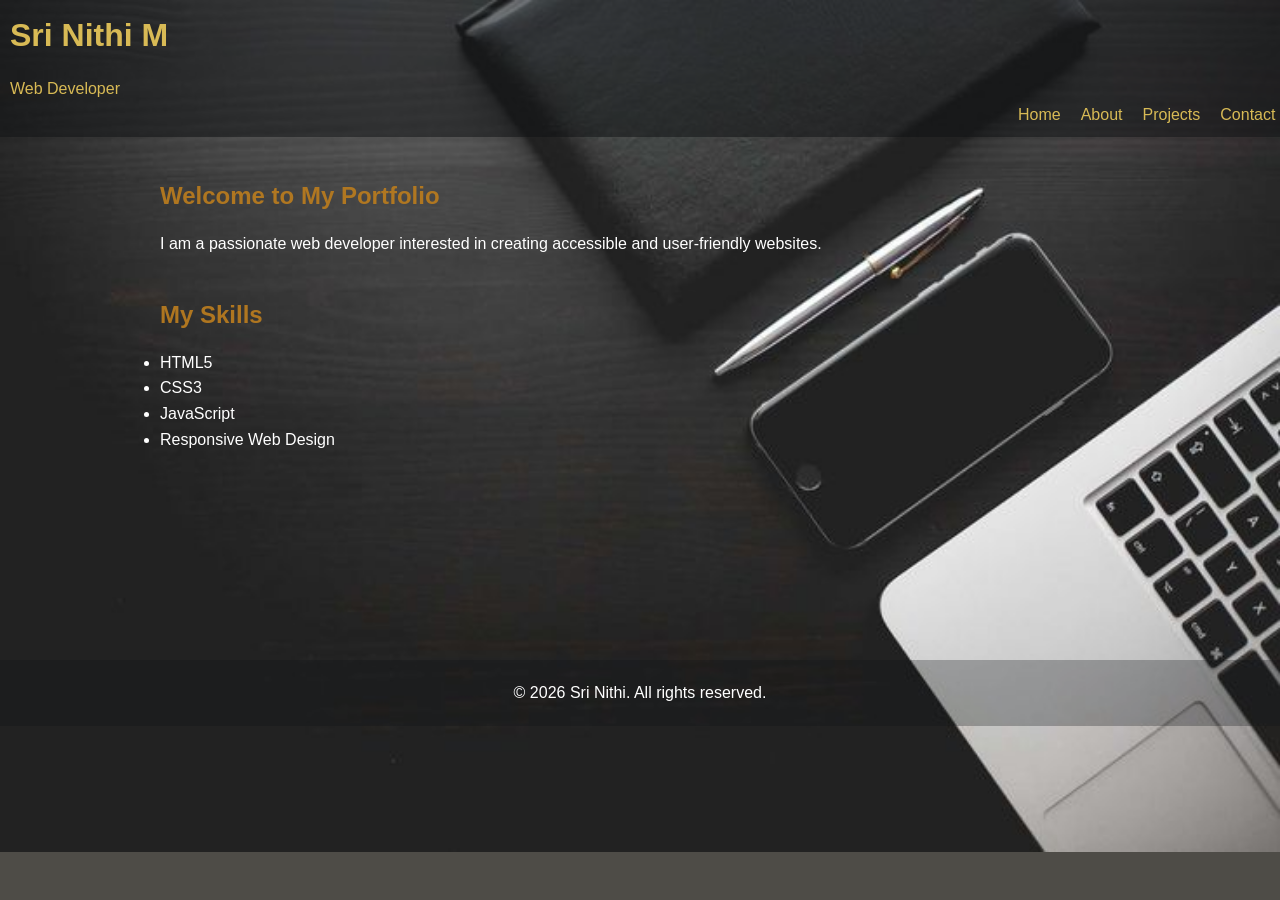
==== index.html @ 4b630fc2 "Merge branch 'main' of https://github.com/SRINITHI07-web/Personal-Portfolio" ====
<!DOCTYPE html>
<html lang="en">
<head>
    <meta charset="UTF-8">
    <meta name="viewport" content="width=device-width, initial-scale=1.0">
    <meta name="description" content="Personal portfolio website showcasing my skills, projects and experience.">
    <meta name="author" content="Sri Nithi">
    <meta name="keywords" content="web developer, portfolio, HTML, CSS, JavaScript">
    <link rel="stylesheet" href="style.css">
    <title>Sri Nithi | Web Developer Portfolio</title>
</head>

<body>

    <header>

        <h1>Sri Nithi M</h1>

        <span>Web Developer</span>

        <nav aria-label="Main navigation">
            <ul>
                <li><a href="index.html">Home</a></li>
                <li><a href="about.html">About</a></li>
                <li><a href="project.html">Projects</a></li>
                <li><a href="contact.html">Contact</a></li>
            </ul>
        </nav>
    </header>

    <main>

        <section aria-labelledby="welcome-heading">
            <h2 id="welcome-heading">Welcome to My Portfolio</h2>

            <p>
                I am a passionate web developer interested in
                creating accessible and user-friendly websites.
            </p>


        </section>

        <section aria-labelledby="skills-heading">
            <h2 id="skills-heading">My Skills</h2>

            <ul>
                <li>HTML5</li>
                <li>CSS3</li>
                <li>JavaScript</li>
                <li>Responsive Web Design</li>
            </ul>
        </section>

    </main>

    <footer>
        <p>&copy; 2026 Sri Nithi. All rights reserved.</p>
    </footer>

</body>
</html>
---- style.css ----
/* Reset */
* {
    margin: 0;
    padding: 0;
    box-sizing: border-box;
}

/* Base styles */
body {
    line-height: 1.6;
    color: #222;
    background-color: hsla(40, 12%, 15%, 0.832);
    font-family: Arial, sans-serif;
    background-image: url(portfolio.jpg);
    background-repeat: no-repeat;
    background-size: cover;
    height: 100%;
    width: 100%;
}


/* Header */
header {
    background-color: #0f101281;
    color: #d8ba55;
    padding: 10px;
}

/* Navigation */

nav ul {
    list-style: none;
    display: flex;
    gap: 20px;
    margin: bottom 20px;;
    margin-left: 80%;
}

nav a {
    color: #d8ba55;
    text-decoration: none;
}

nav a:hover,
nav a:focus {
    text-decoration: underline;
}

/* Main content */
main {
    max-width: 1000px;
    margin: auto;
    padding: 40px 20px;
}

section {
    margin-bottom: 40px;
    color: white;
}

/* Headings */
h1{
    margin-bottom: 15px;
}
h2,
h3 {
    margin-bottom: 15px;
    color: #b5791ff4;
}
p{
    color: white;
}

span{
    text-align: center;
    color: #d8ba55;
}

/* Links */
a {
    color: #0e0f0f;
}

a:focus {
    outline: 3px solid #ffcc65;
    outline-offset: 3px;
    cursor: pointer;
}

/* Form */
form {
    max-width: 600px;
    margin-left: 30%;
    
}

form div {
    margin-bottom: 20px;
    color: white;
}

label {
    display: block;
    font-weight: bold;
    margin-bottom: 5px;
}

input,
textarea {
    width: 100%;
    padding: 10px;
    border: 2px solid #9c8568;
    border-radius: 10px;
    font: inherit;
    background-color: #221d1a;
    color: #f7a854;
    
}

input:focus,
textarea:focus {
    outline: 3px solid #ffbf47;
    outline-offset: 2px;
}

button {
    padding: 12px 20px;
    background-color: #221d1a;
    color: #bc7614;
    border: none;
    border-radius: 10px;
    cursor: pointer;
}

button:hover {
    background-color: #d8ae59;
    color: #221d1a;
}

button:focus {
    outline: 3px solid #ffbf47;
    outline-offset: 3px;
}

/* Footer */
footer {
    background-color: #11131649;
    color: #f7a854;
    text-align: center;
    padding: 20px;
    margin-top: 10%;
}

/* Responsive design */
@media (max-width: 600px) {
    nav ul {
        flex-direction: column;
        gap: 10px;
    }
}

 /* Mobile */
@media (max-width: 767px) {
  body {
    grid-template-columns: 1fr;
    grid-template-areas:
      "header"
      "main"
      "footer";
  }
  aside { display: none; }
}

/* Mobile background */
@media (max-width: 767px) {
  body {
    background-image: url("portfolio\ img.jpg");
    background-size: cover;
    background-position: center;
  }
}

/* Tablet background */
@media (min-width: 768px) and (max-width: 1199px) {
  body {
    background-image: url("portfolio\ img.jpg");
  }
}
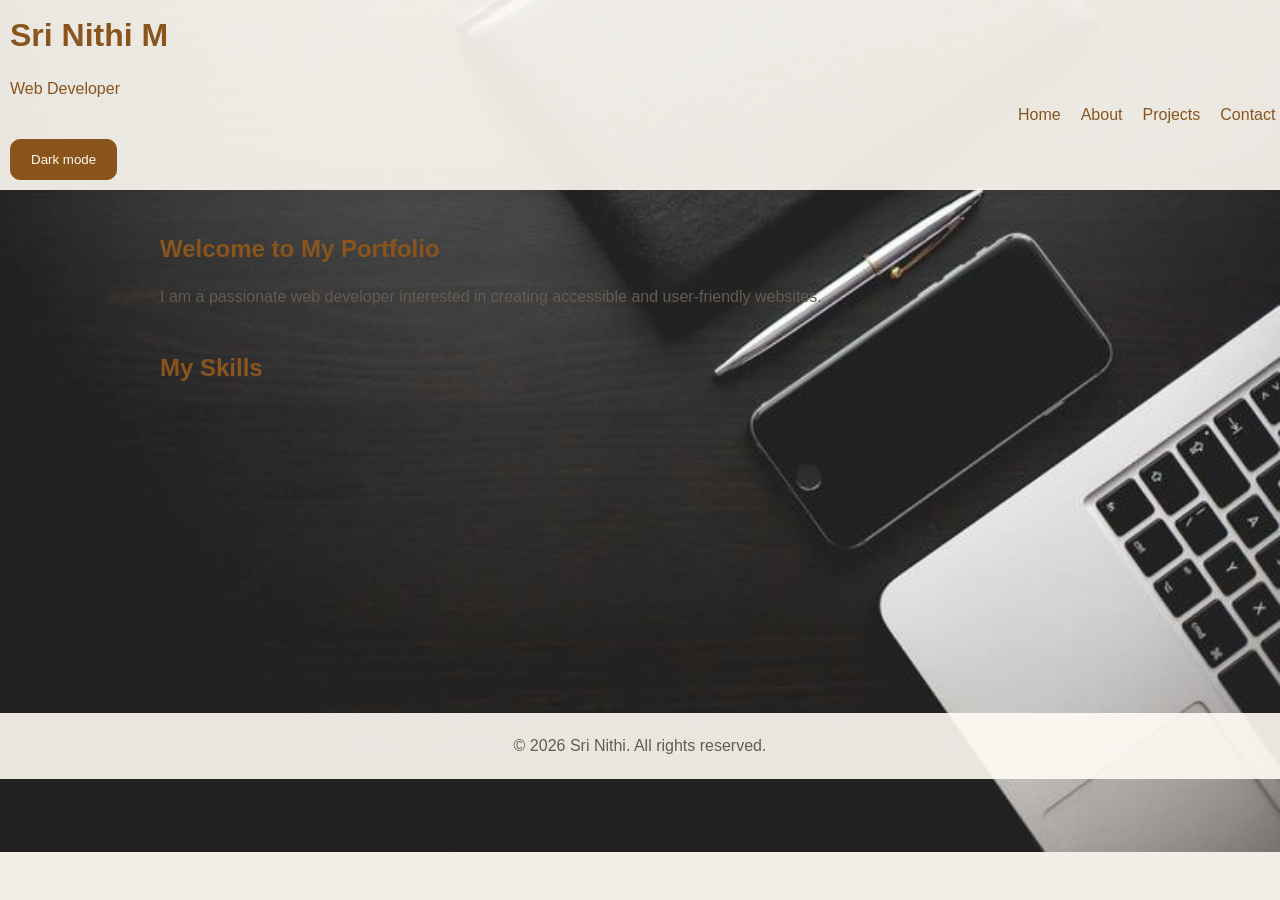
==== commit 6b0bb38f: "update files" ====
--- a/index.html
+++ b/index.html
@@ -7,6 +7,7 @@
     <meta name="author" content="Sri Nithi">
     <meta name="keywords" content="web developer, portfolio, HTML, CSS, JavaScript">
     <link rel="stylesheet" href="style.css">
+    <script src="script.js" defer></script>
     <title>Sri Nithi | Web Developer Portfolio</title>
 </head>
 
@@ -26,6 +27,10 @@
                 <li><a href="contact.html">Contact</a></li>
             </ul>
         </nav>
+
+        <button class="theme-toggle" type="button" aria-label="Switch to dark mode" aria-pressed="false">
+            Dark mode
+        </button>
     </header>
 
     <main>
--- a/style.css
+++ b/style.css
@@ -1,3 +1,33 @@
+:root {
+    color-scheme: light;
+    --page-background: #f4efe6;
+    --surface: rgba(255, 252, 246, 0.9);
+    --surface-strong: #fffaf0;
+    --text: #27231f;
+    --muted-text: #655b51;
+    --accent: #8a541d;
+    --accent-contrast: #fffaf0;
+    --border: #c9bba8;
+    --focus: #b97718;
+    --input-background: #fffaf0;
+    --shadow: rgba(60, 42, 25, 0.16);
+}
+
+[data-theme="dark"] {
+    color-scheme: dark;
+    --page-background: #17191d;
+    --surface: rgba(20, 22, 27, 0.9);
+    --surface-strong: #22252b;
+    --text: #f5eee2;
+    --muted-text: #d5c8b7;
+    --accent: #e0bb69;
+    --accent-contrast: #1c1b1a;
+    --border: #776b5d;
+    --focus: #ffca62;
+    --input-background: #22252b;
+    --shadow: rgba(0, 0, 0, 0.28);
+}
+
 /* Reset */
 * {
     margin: 0;
@@ -8,22 +38,24 @@
 /* Base styles */
 body {
     line-height: 1.6;
-    color: #222;
-    background-color: hsla(40, 12%, 15%, 0.832);
+    color: var(--text);
+    background-color: var(--page-background);
     font-family: Arial, sans-serif;
     background-image: url(portfolio.jpg);
     background-repeat: no-repeat;
     background-size: cover;
     height: 100%;
     width: 100%;
+    transition: background-color 180ms ease, color 180ms ease;
 }
 
 
 /* Header */
 header {
-    background-color: #0f101281;
-    color: #d8ba55;
+    background-color: var(--surface);
+    color: var(--accent);
     padding: 10px;
+    box-shadow: 0 2px 12px var(--shadow);
 }
 
 /* Navigation */
@@ -37,7 +69,7 @@
 }
 
 nav a {
-    color: #d8ba55;
+    color: var(--accent);
     text-decoration: none;
 }
 
@@ -55,7 +87,7 @@
 
 section {
     margin-bottom: 40px;
-    color: white;
+    color: var(--text);
 }
 
 /* Headings */
@@ -65,24 +97,24 @@
 h2,
 h3 {
     margin-bottom: 15px;
-    color: #b5791ff4;
+    color: var(--accent);
 }
 p{
-    color: white;
+    color: var(--muted-text);
 }
 
 span{
     text-align: center;
-    color: #d8ba55;
+    color: var(--accent);
 }
 
 /* Links */
 a {
-    color: #0e0f0f;
+    color: var(--accent);
 }
 
 a:focus {
-    outline: 3px solid #ffcc65;
+    outline: 3px solid var(--focus);
     outline-offset: 3px;
     cursor: pointer;
 }
@@ -96,7 +128,7 @@
 
 form div {
     margin-bottom: 20px;
-    color: white;
+    color: var(--text);
 }
 
 label {
@@ -109,43 +141,42 @@
 textarea {
     width: 100%;
     padding: 10px;
-    border: 2px solid #9c8568;
+    border: 2px solid var(--border);
     border-radius: 10px;
     font: inherit;
-    background-color: #221d1a;
-    color: #f7a854;
+    background-color: var(--input-background);
+    color: var(--text);
     
 }
 
 input:focus,
 textarea:focus {
-    outline: 3px solid #ffbf47;
+    outline: 3px solid var(--focus);
     outline-offset: 2px;
 }
 
 button {
     padding: 12px 20px;
-    background-color: #221d1a;
-    color: #bc7614;
-    border: none;
+    background-color: var(--accent);
+    color: var(--accent-contrast);
+    border: 1px solid var(--accent);
     border-radius: 10px;
     cursor: pointer;
 }
 
 button:hover {
-    background-color: #d8ae59;
-    color: #221d1a;
+    filter: brightness(1.08);
 }
 
 button:focus {
-    outline: 3px solid #ffbf47;
+    outline: 3px solid var(--focus);
     outline-offset: 3px;
 }
 
 /* Footer */
 footer {
-    background-color: #11131649;
-    color: #f7a854;
+    background-color: var(--surface);
+    color: var(--muted-text);
     text-align: center;
     padding: 20px;
     margin-top: 10%;
@@ -185,4 +216,25 @@
   body {
     background-image: url("portfolio\ img.jpg");
   }
+}
+
+.theme-toggle {
+    margin-top: 12px;
+}
+
+@media (prefers-color-scheme: dark) {
+    :root:not([data-theme="light"]) {
+        color-scheme: dark;
+        --page-background: #17191d;
+        --surface: rgba(20, 22, 27, 0.9);
+        --surface-strong: #22252b;
+        --text: #f5eee2;
+        --muted-text: #d5c8b7;
+        --accent: #e0bb69;
+        --accent-contrast: #1c1b1a;
+        --border: #776b5d;
+        --focus: #ffca62;
+        --input-background: #22252b;
+        --shadow: rgba(0, 0, 0, 0.28);
+    }
 }
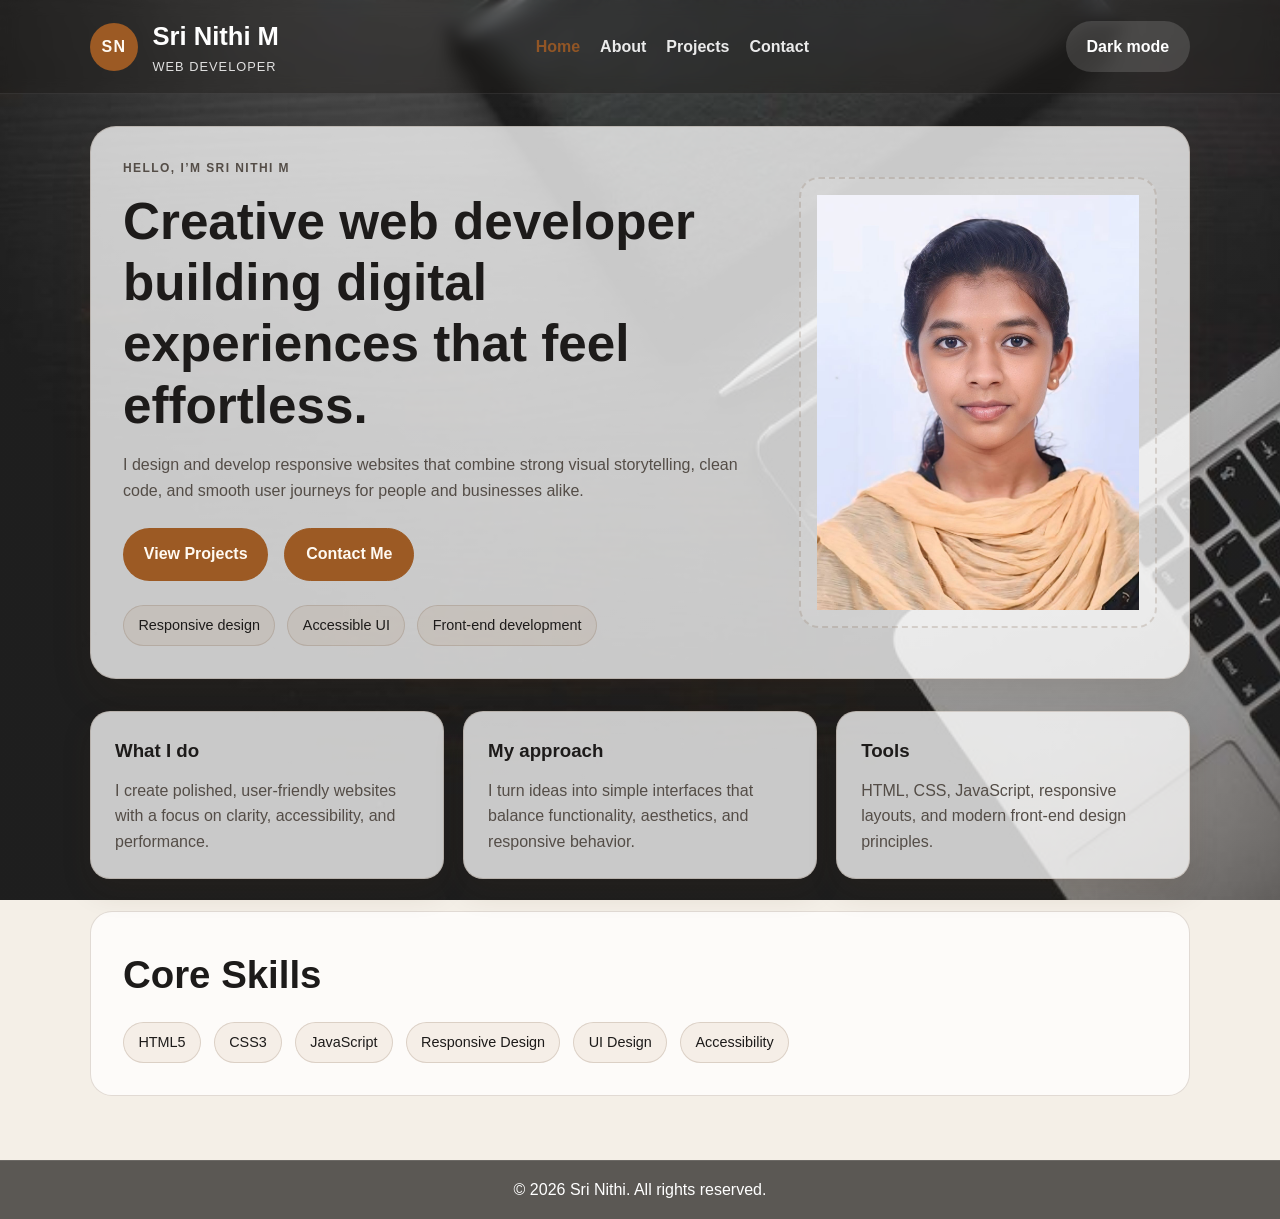
==== commit 17031b81: "update all files" ====
--- a/index.html
+++ b/index.html
@@ -12,56 +12,90 @@
 </head>
 
 <body>
+    <header class="site-header">
+        <div class="container header-inner">
+            <div class="brand" aria-label="Sri Nithi home">
+                <span class="brand-mark">SN</span>
+                <div>
+                    <h1>Sri Nithi M</h1>
+                    <p>Web Developer</p>
+                </div>
+            </div>
 
-    <header>
+            <nav class="main-nav" aria-label="Main navigation">
+                <ul>
+                    <li><a href="index.html" class="active">Home</a></li>
+                    <li><a href="about.html">About</a></li>
+                    <li><a href="project.html">Projects</a></li>
+                    <li><a href="contact.html">Contact</a></li>
+                </ul>
+            </nav>
 
-        <h1>Sri Nithi M</h1>
-
-        <span>Web Developer</span>
-
-        <nav aria-label="Main navigation">
-            <ul>
-                <li><a href="index.html">Home</a></li>
-                <li><a href="about.html">About</a></li>
-                <li><a href="project.html">Projects</a></li>
-                <li><a href="contact.html">Contact</a></li>
-            </ul>
-        </nav>
-
-        <button class="theme-toggle" type="button" aria-label="Switch to dark mode" aria-pressed="false">
-            Dark mode
-        </button>
+            <button class="theme-toggle" type="button" aria-label="Switch to dark mode" aria-pressed="false">
+                Dark mode
+            </button>
+        </div>
     </header>
 
-    <main>
+    <main class="container">
+        <section class="hero" aria-labelledby="welcome-heading">
+            <div class="hero-copy">
+                <p class="eyebrow">Hello, I’m Sri Nithi M</p>
+                <h2 id="welcome-heading">Creative web developer building digital experiences that feel effortless.</h2>
+                <p>
+                    I design and develop responsive websites that combine strong visual storytelling,
+                    clean code, and smooth user journeys for people and businesses alike.
+                </p>
 
-        <section aria-labelledby="welcome-heading">
-            <h2 id="welcome-heading">Welcome to My Portfolio</h2>
+                <div class="hero-actions">
+                    <a class="button primary" href="project.html">View Projects</a>
+                    <a class="button secondary" href="contact.html">Contact Me</a>
+                </div>
 
-            <p>
-                I am a passionate web developer interested in
-                creating accessible and user-friendly websites.
-            </p>
+                <ul class="highlights" aria-label="Key strengths">
+                    <li>Responsive design</li>
+                    <li>Accessible UI</li>
+                    <li>Front-end development</li>
+                </ul>
+            </div>
 
-
+            <div class="image-placeholder" aria-label="Profile image placeholder">
+                <span><img src="image/Photo Sri.jpeg" alt="Portrait of Sri Nithi"></span>
+            </div>
         </section>
 
-        <section aria-labelledby="skills-heading">
-            <h2 id="skills-heading">My Skills</h2>
-
-            <ul>
-                <li>HTML5</li>
-                <li>CSS3</li>
-                <li>JavaScript</li>
-                <li>Responsive Web Design</li>
-            </ul>
+        <section class="info-grid" aria-label="Professional overview">
+            <article class="info-card">
+                <h3>What I do</h3>
+                <p>I create polished, user-friendly websites with a focus on clarity, accessibility, and performance.</p>
+            </article>
+            <article class="info-card">
+                <h3>My approach</h3>
+                <p>I turn ideas into simple interfaces that balance functionality, aesthetics, and responsive behavior.</p>
+            </article>
+            <article class="info-card">
+                <h3>Tools</h3>
+                <p>HTML, CSS, JavaScript, responsive layouts, and modern front-end design principles.</p>
+            </article>
         </section>
 
+        <section class="skills-section" aria-labelledby="skills-heading">
+            <h2 id="skills-heading">Core Skills</h2>
+            <div class="skill-grid">
+                <span>HTML5</span>
+                <span>CSS3</span>
+                <span>JavaScript</span>
+                <span>Responsive Design</span>
+                <span>UI Design</span>
+                <span>Accessibility</span>
+            </div>
+        </section>
     </main>
 
     <footer>
-        <p>&copy; 2026 Sri Nithi. All rights reserved.</p>
+        <div class="container footer-inner">
+            <p>&copy; 2026 Sri Nithi. All rights reserved.</p>
+        </div>
     </footer>
-
 </body>
 </html>
--- a/style.css
+++ b/style.css
@@ -1,240 +1,510 @@
 :root {
     color-scheme: light;
-    --page-background: #f4efe6;
-    --surface: rgba(255, 252, 246, 0.9);
-    --surface-strong: #fffaf0;
-    --text: #27231f;
-    --muted-text: #655b51;
-    --accent: #8a541d;
-    --accent-contrast: #fffaf0;
-    --border: #c9bba8;
-    --focus: #b97718;
-    --input-background: #fffaf0;
-    --shadow: rgba(60, 42, 25, 0.16);
+    --page-background: #f4efe7;
+    --surface: rgba(255, 255, 255, 0.76);
+    --surface-strong: #fffdf8;
+    --text: #1d1b1a;
+    --muted-text: #544d47;
+    --accent: #9c5a24;
+    --accent-strong: #6e3d17;
+    --accent-contrast: #fffaf2;
+    --border: rgba(116, 87, 61, 0.2);
+    --focus: #d98f3d;
+    --input-background: rgba(255, 255, 255, 0.9);
+    --shadow: rgba(62, 40, 22, 0.14);
+    --card-highlight: rgba(255, 255, 255, 0.7);
 }
 
 [data-theme="dark"] {
     color-scheme: dark;
-    --page-background: #17191d;
-    --surface: rgba(20, 22, 27, 0.9);
-    --surface-strong: #22252b;
-    --text: #f5eee2;
-    --muted-text: #d5c8b7;
-    --accent: #e0bb69;
-    --accent-contrast: #1c1b1a;
-    --border: #776b5d;
-    --focus: #ffca62;
-    --input-background: #22252b;
+    --page-background: #171a1f;
+    --surface: rgba(25, 29, 35, 0.88);
+    --surface-strong: #1f232b;
+    --text: #f3eee7;
+    --muted-text: #d7c9b8;
+    --accent: #f0c77d;
+    --accent-strong: #d8a453;
+    --accent-contrast: #201d1a;
+    --border: rgba(205, 181, 143, 0.2);
+    --focus: #ffd287;
+    --input-background: rgba(28, 31, 37, 0.94);
     --shadow: rgba(0, 0, 0, 0.28);
-}
-
-/* Reset */
+    --card-highlight: rgba(25, 29, 35, 0.72);
+}
+
 * {
+    box-sizing: border-box;
     margin: 0;
     padding: 0;
-    box-sizing: border-box;
-}
-
-/* Base styles */
+}
+
+html {
+    scroll-behavior: smooth;
+}
+
 body {
+    font-family: Arial, Helvetica, sans-serif;
     line-height: 1.6;
     color: var(--text);
     background-color: var(--page-background);
-    font-family: Arial, sans-serif;
-    background-image: url(portfolio.jpg);
+    background-image: linear-gradient(rgba(20, 20, 20, 0.28), rgba(20, 20, 20, 0.28)), url("image/portfolio.jpg");
     background-repeat: no-repeat;
     background-size: cover;
-    height: 100%;
-    width: 100%;
+    background-position: center top;
+    background-attachment: fixed;
     transition: background-color 180ms ease, color 180ms ease;
 }
 
-
-/* Header */
-header {
-    background-color: var(--surface);
-    color: var(--accent);
-    padding: 10px;
-    box-shadow: 0 2px 12px var(--shadow);
-}
-
-/* Navigation */
-
-nav ul {
-    list-style: none;
-    display: flex;
-    gap: 20px;
-    margin: bottom 20px;;
-    margin-left: 80%;
-}
-
-nav a {
+img {
+    max-width: 100%;
+    display: block;
+}
+
+a {
     color: var(--accent);
     text-decoration: none;
 }
 
-nav a:hover,
-nav a:focus {
-    text-decoration: underline;
-}
-
-/* Main content */
-main {
-    max-width: 1000px;
-    margin: auto;
-    padding: 40px 20px;
-}
-
-section {
-    margin-bottom: 40px;
-    color: var(--text);
-}
-
-/* Headings */
-h1{
-    margin-bottom: 15px;
-}
-h2,
-h3 {
-    margin-bottom: 15px;
-    color: var(--accent);
-}
-p{
-    color: var(--muted-text);
-}
-
-span{
-    text-align: center;
-    color: var(--accent);
-}
-
-/* Links */
-a {
-    color: var(--accent);
-}
-
+a:hover,
 a:focus {
-    outline: 3px solid var(--focus);
-    outline-offset: 3px;
-    cursor: pointer;
-}
-
-/* Form */
-form {
-    max-width: 600px;
-    margin-left: 30%;
-    
-}
-
-form div {
-    margin-bottom: 20px;
-    color: var(--text);
-}
-
-label {
-    display: block;
-    font-weight: bold;
-    margin-bottom: 5px;
-}
-
-input,
-textarea {
-    width: 100%;
-    padding: 10px;
-    border: 2px solid var(--border);
-    border-radius: 10px;
-    font: inherit;
-    background-color: var(--input-background);
-    color: var(--text);
-    
-}
-
+    text-decoration: none;
+}
+
+a:focus,
+button:focus,
 input:focus,
 textarea:focus {
     outline: 3px solid var(--focus);
-    outline-offset: 2px;
-}
-
-button {
-    padding: 12px 20px;
-    background-color: var(--accent);
+    outline-offset: 3px;
+}
+
+.container {
+    width: min(1100px, calc(100% - 2rem));
+    margin: 0 auto;
+}
+
+.site-header {
+    position: sticky;
+    top: 0;
+    z-index: 50;
+    background: rgba(24, 21, 18, 0.35);
+    backdrop-filter: blur(8px);
+    border-bottom: 1px solid rgba(255, 255, 255, 0.08);
+}
+
+.header-inner {
+    display: flex;
+    align-items: center;
+    justify-content: space-between;
+    gap: 1rem;
+    padding: 1rem 0;
+}
+
+.brand {
+    display: flex;
+    align-items: center;
+    gap: 0.9rem;
+}
+
+.brand-mark {
+    display: inline-flex;
+    align-items: center;
+    justify-content: center;
+    width: 48px;
+    height: 48px;
+    border-radius: 50%;
+    background: var(--accent);
+    color: var(--accent-contrast);
+    font-weight: 700;
+    letter-spacing: 0.08em;
+}
+
+.brand h1,
+.brand p {
+    color: #fff;
+}
+
+.brand h1 {
+    font-size: clamp(1.3rem, 2vw, 2rem);
+}
+
+.brand p {
+    font-size: 0.8rem;
+    opacity: 0.85;
+    letter-spacing: 0.08em;
+    text-transform: uppercase;
+}
+
+.main-nav ul {
+    display: flex;
+    flex-wrap: wrap;
+    gap: 1.25rem;
+    list-style: none;
+}
+
+.main-nav a {
+    color: #fff;
+    font-weight: 600;
+    opacity: 0.9;
+}
+
+.main-nav a.active,
+.main-nav a:hover,
+.main-nav a:focus {
+    color: var(--accent);
+    text-decoration: none;
+}
+
+.theme-toggle,
+.button {
+    border: none;
+    border-radius: 999px;
+    padding: 0.8rem 1.3rem;
+    font: inherit;
+    font-weight: 700;
+    cursor: pointer;
+    transition: transform 180ms ease, opacity 180ms ease;
+}
+
+.theme-toggle {
+    background: rgba(255, 255, 255, 0.14);
+    color: #fff;
+}
+
+.theme-toggle:hover,
+.button:hover {
+    transform: translateY(-1px);
+}
+
+main {
+    padding: 2rem 0 4rem;
+}
+
+.hero,
+.page-content,
+.contact-layout {
+    background: var(--surface);
+    border: 1px solid var(--border);
+    box-shadow: 0 18px 40px var(--shadow);
+    border-radius: 26px;
+}
+
+.hero {
+    display: grid;
+    grid-template-columns: 1.35fr 0.75fr;
+    gap: 2rem;
+    align-items: center;
+    padding: 2rem;
+}
+
+.image-placeholder {
+    display: flex;
+    align-items: center;
+    justify-content: center;
+    min-height: 220px;
+    border-radius: 20px;
+    border: 2px dashed var(--border);
+    background: rgba(255, 255, 255, 0.14);
+    color: var(--muted-text);
+    font-weight: 700;
+    letter-spacing: 0.04em;
+    text-transform: uppercase;
+    text-align: center;
+    padding: 1rem;
+    font-size: 0.8rem;
+}
+
+.eyebrow {
+    margin-bottom: 0.75rem;
+    color: var(--accent);
+    font-weight: 700;
+    letter-spacing: 0.12em;
+    text-transform: uppercase;
+    font-size: 0.75rem;
+}
+
+.hero-copy h2,
+.page-content h2,
+.contact-copy h2 {
+    color: var(--text);
+    line-height: 1.2;
+    margin-bottom: 1rem;
+    font-size: clamp(2rem, 4vw, 3.25rem);
+}
+
+.hero-copy p,
+.page-intro p,
+.contact-copy p,
+.project-card p,
+.timeline-item p,
+.info-card p {
+    color: var(--muted-text);
+}
+
+.hero-actions {
+    display: flex;
+    flex-wrap: wrap;
+    gap: 1rem;
+    margin: 1.5rem 0;
+}
+
+.button {
+    display: inline-flex;
+    align-items: center;
+    justify-content: center;
+    white-space: nowrap;
+    text-decoration: none;
+}
+
+.button.primary {
+    background: var(--accent);
+    color: var(--accent-contrast);
+}
+
+.button.secondary {
+    background: var(--accent);
     color: var(--accent-contrast);
     border: 1px solid var(--accent);
-    border-radius: 10px;
-    cursor: pointer;
-}
-
-button:hover {
-    filter: brightness(1.08);
-}
-
-button:focus {
-    outline: 3px solid var(--focus);
-    outline-offset: 3px;
-}
-
-/* Footer */
+}
+
+.highlights {
+    list-style: none;
+    display: flex;
+    flex-wrap: wrap;
+    gap: 0.75rem;
+    margin-top: 1rem;
+}
+
+.highlights li,
+.skill-grid span,
+.project-tag {
+    display: inline-flex;
+    align-items: center;
+    padding: 0.5rem 0.9rem;
+    border-radius: 999px;
+    background: rgba(156, 90, 36, 0.08);
+    border: 1px solid var(--border);
+    color: var(--text);
+    font-size: 0.9rem;
+}
+
+.info-grid {
+    display: grid;
+    grid-template-columns: repeat(3, minmax(0, 1fr));
+    gap: 1.2rem;
+    margin-top: 2rem;
+}
+
+.info-card {
+    background: var(--surface);
+    border: 1px solid var(--border);
+    border-radius: 20px;
+    padding: 1.5rem;
+    box-shadow: 0 12px 30px var(--shadow);
+}
+
+.info-card h3,
+.timeline-item h3,
+.project-card h3 {
+    color: var(--text);
+    margin-bottom: 0.75rem;
+}
+
+.skills-section {
+    margin-top: 2rem;
+    background: var(--surface);
+    border: 1px solid var(--border);
+    border-radius: 22px;
+    padding: 2rem;
+}
+
+.skill-grid {
+    display: flex;
+    flex-wrap: wrap;
+    gap: 0.8rem;
+    margin-top: 1rem;
+}
+
+.page-content {
+    padding: 2rem;
+}
+
+.page-intro,
+.experience {
+    margin-bottom: 2rem;
+}
+
+.page-intro h2,
+.experience h2,
+.skills-section h2 {
+    margin-bottom: 1rem;
+    color: var(--text);
+    font-size: clamp(1.8rem, 3vw, 2.5rem);
+}
+
+.timeline-item {
+    background: var(--card-highlight);
+    border: 1px solid var(--border);
+    border-radius: 18px;
+    padding: 1.4rem;
+}
+
+.timeline-header {
+    display: flex;
+    align-items: baseline;
+    justify-content: space-between;
+    gap: 1rem;
+    margin-bottom: 0.5rem;
+}
+
+.timeline-header span,
+.timeline-date {
+    color: var(--accent);
+    font-weight: 700;
+}
+
+.timeline-item ul,
+.project-card ul,
+.contact-list {
+    margin-top: 1rem;
+    padding-left: 1.2rem;
+    color: var(--muted-text);
+}
+
+.project-grid {
+    display: grid;
+    grid-template-columns: repeat(3, minmax(0, 1fr));
+    gap: 1.2rem;
+    margin-top: 1.5rem;
+}
+
+.project-card {
+    background: var(--card-highlight);
+    border: 1px solid var(--border);
+    border-radius: 20px;
+    padding: 1.5rem;
+    display: flex;
+    flex-direction: column;
+    gap: 1rem;
+}
+
+.contact-page {
+    padding: 2rem;
+}
+
+.contact-layout {
+    display: grid;
+    grid-template-columns: 0.9fr 1.1fr;
+    gap: 2rem;
+    padding: 2rem;
+}
+
+.contact-copy {
+    align-self: center;
+}
+
+.contact-form {
+    background: var(--card-highlight);
+    border: 1px solid var(--border);
+    border-radius: 18px;
+    padding: 1.4rem;
+}
+
+.contact-form div {
+    margin-bottom: 1rem;
+}
+
+.contact-form label {
+    display: block;
+    margin-bottom: 0.45rem;
+    color: var(--text);
+    font-weight: 700;
+}
+
+.contact-form input,
+.contact-form textarea {
+    width: 100%;
+    padding: 0.9rem 1rem;
+    border-radius: 12px;
+    border: 1px solid var(--border);
+    background: var(--input-background);
+    color: var(--text);
+    font: inherit;
+}
+
+.contact-form textarea {
+    resize: vertical;
+    min-height: 140px;
+}
+
 footer {
-    background-color: var(--surface);
-    color: var(--muted-text);
+    background: rgba(28, 25, 22, 0.7);
+    border-top: 1px solid rgba(255, 255, 255, 0.1);
+    color: #fff;
+    padding: 1rem 0;
+}
+
+.footer-inner {
     text-align: center;
-    padding: 20px;
-    margin-top: 10%;
-}
-
-/* Responsive design */
-@media (max-width: 600px) {
-    nav ul {
+}
+
+@media (max-width: 820px) {
+    .header-inner,
+    .main-nav ul {
         flex-direction: column;
-        gap: 10px;
-    }
-}
-
- /* Mobile */
-@media (max-width: 767px) {
-  body {
-    grid-template-columns: 1fr;
-    grid-template-areas:
-      "header"
-      "main"
-      "footer";
-  }
-  aside { display: none; }
-}
-
-/* Mobile background */
-@media (max-width: 767px) {
-  body {
-    background-image: url("portfolio\ img.jpg");
-    background-size: cover;
-    background-position: center;
-  }
-}
-
-/* Tablet background */
-@media (min-width: 768px) and (max-width: 1199px) {
-  body {
-    background-image: url("portfolio\ img.jpg");
-  }
-}
-
-.theme-toggle {
-    margin-top: 12px;
+        align-items: flex-start;
+    }
+
+    .hero,
+    .info-grid,
+    .project-grid,
+    .contact-layout {
+        grid-template-columns: 1fr;
+    }
+
+    .brand {
+        width: 100%;
+    }
+
+    .site-header {
+        position: static;
+    }
+}
+
+@media (max-width: 540px) {
+    .hero,
+    .page-content,
+    .contact-page,
+    .skills-section {
+        padding: 1.25rem;
+    }
+
+    .hero-actions {
+        flex-direction: column;
+        align-items: stretch;
+    }
+
+    .button,
+    .theme-toggle {
+        width: 100%;
+    }
 }
 
 @media (prefers-color-scheme: dark) {
     :root:not([data-theme="light"]) {
         color-scheme: dark;
-        --page-background: #17191d;
-        --surface: rgba(20, 22, 27, 0.9);
-        --surface-strong: #22252b;
-        --text: #f5eee2;
-        --muted-text: #d5c8b7;
-        --accent: #e0bb69;
-        --accent-contrast: #1c1b1a;
-        --border: #776b5d;
-        --focus: #ffca62;
-        --input-background: #22252b;
+        --page-background: #171a1f;
+        --surface: rgba(25, 29, 35, 0.88);
+        --surface-strong: #1f232b;
+        --text: #f3eee7;
+        --muted-text: #d7c9b8;
+        --accent: #f0c77d;
+        --accent-strong: #d8a453;
+        --accent-contrast: #201d1a;
+        --border: rgba(205, 181, 143, 0.2);
+        --focus: #ffd287;
+        --input-background: rgba(28, 31, 37, 0.94);
         --shadow: rgba(0, 0, 0, 0.28);
-    }
-}+        --card-highlight: rgba(25, 29, 35, 0.72);
+    }
+}
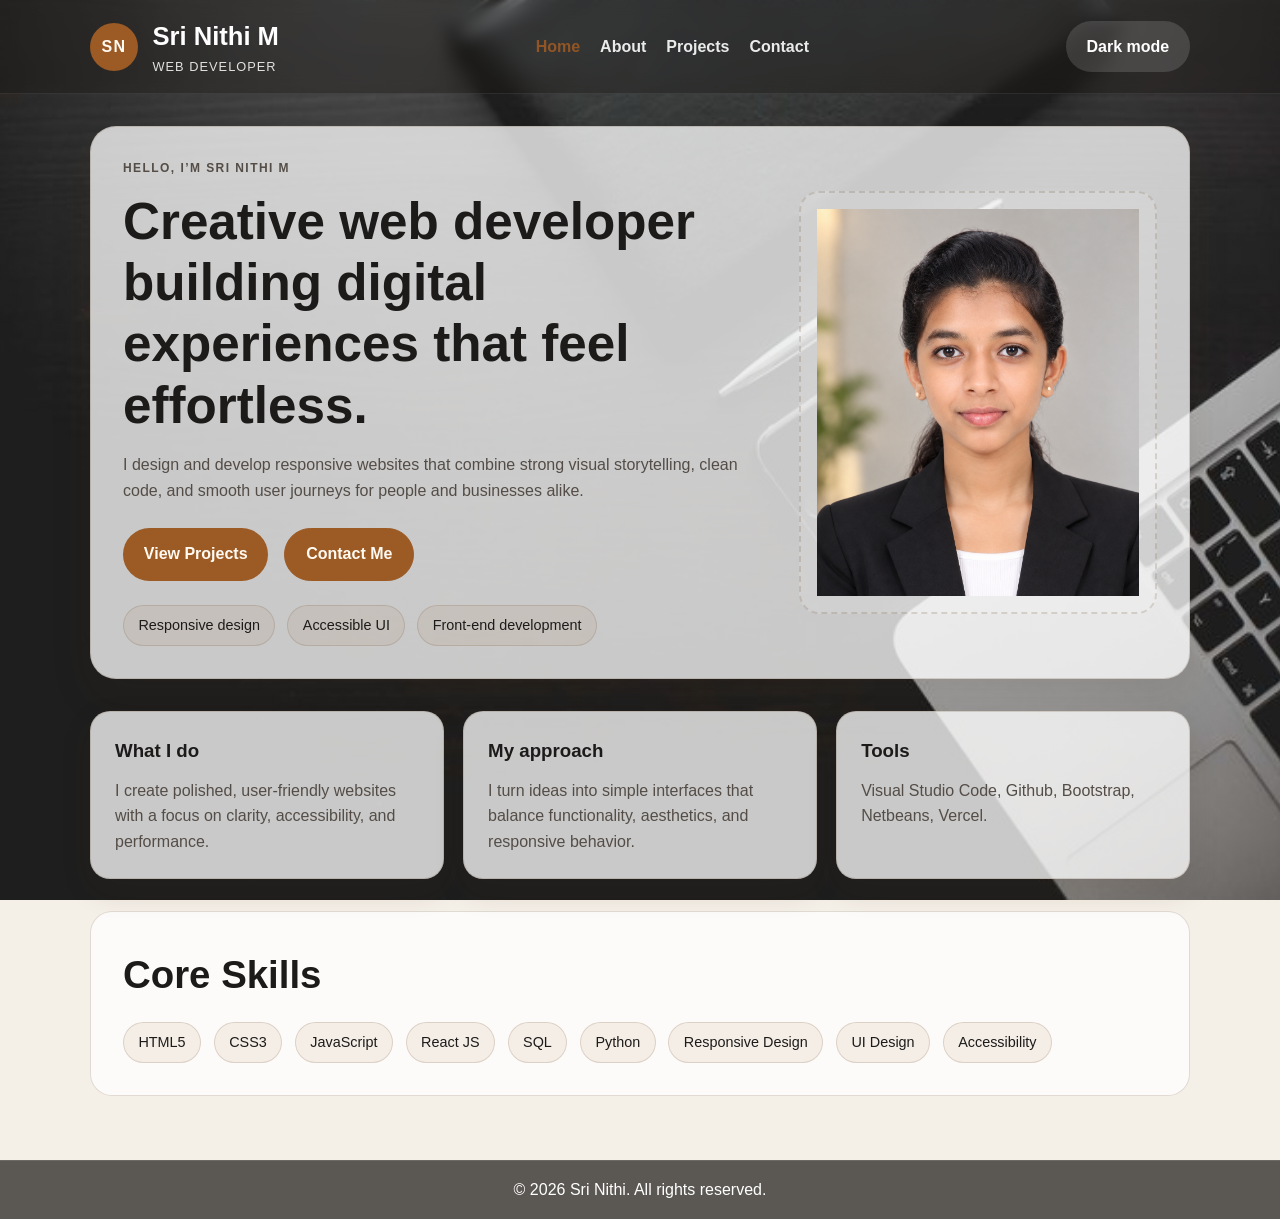
==== commit 07429444: "update" ====
--- a/index.html
+++ b/index.html
@@ -31,9 +31,7 @@
                 </ul>
             </nav>
 
-            <button class="theme-toggle" type="button" aria-label="Switch to dark mode" aria-pressed="false">
-                Dark mode
-            </button>
+            <button class="theme-toggle" type="button" aria-label="Switch to dark mode" aria-pressed="false">Dark mode</button>
         </div>
     </header>
 
@@ -60,7 +58,7 @@
             </div>
 
             <div class="image-placeholder" aria-label="Profile image placeholder">
-                <span><img src="image/Photo Sri.jpeg" alt="Portrait of Sri Nithi"></span>
+                <span><img src="image/Sri Photo.png" alt="Portrait of Sri Nithi"></span>
             </div>
         </section>
 
@@ -75,7 +73,7 @@
             </article>
             <article class="info-card">
                 <h3>Tools</h3>
-                <p>HTML, CSS, JavaScript, responsive layouts, and modern front-end design principles.</p>
+                <p>Visual Studio Code, Github, Bootstrap, Netbeans, Vercel.</p>
             </article>
         </section>
 
@@ -85,6 +83,9 @@
                 <span>HTML5</span>
                 <span>CSS3</span>
                 <span>JavaScript</span>
+                <span>React JS</span>
+                <span>SQL</span>
+                <span>Python</span>
                 <span>Responsive Design</span>
                 <span>UI Design</span>
                 <span>Accessibility</span>
--- a/style.css
+++ b/style.css
@@ -1,3 +1,4 @@
+/* Light and Dark Mode */
 :root {
     color-scheme: light;
     --page-background: #f4efe7;
@@ -32,6 +33,7 @@
     --card-highlight: rgba(25, 29, 35, 0.72);
 }
 
+/* Base Styles */
 * {
     box-sizing: border-box;
     margin: 0;
@@ -55,6 +57,7 @@
     transition: background-color 180ms ease, color 180ms ease;
 }
 
+/* Main */
 img {
     max-width: 100%;
     display: block;
@@ -83,6 +86,7 @@
     margin: 0 auto;
 }
 
+/* Header */
 .site-header {
     position: sticky;
     top: 0;
@@ -325,6 +329,7 @@
     margin-top: 1rem;
 }
 
+/* Project Page */
 .page-content {
     padding: 2rem;
 }
@@ -371,6 +376,31 @@
     color: var(--muted-text);
 }
 
+.contact-list a {
+    color: var(--accent);
+    text-decoration: none;
+    font-weight: 600;
+}
+
+.social-link {
+    display: inline-flex;
+    align-items: center;
+    gap: 0.55rem;
+    transition: opacity 0.2s ease;
+}
+
+.social-link svg {
+    width: 1.1rem;
+    height: 1.1rem;
+    fill: currentColor;
+    flex-shrink: 0;
+}
+
+.contact-list a:hover,
+.contact-list a:focus-visible {
+    text-decoration: underline;
+}
+
 .project-grid {
     display: grid;
     grid-template-columns: repeat(3, minmax(0, 1fr));
@@ -388,6 +418,11 @@
     gap: 1rem;
 }
 
+.project-card .button {
+    margin-top: auto;
+}
+
+/* Contact Page */
 .contact-page {
     padding: 2rem;
 }
@@ -437,6 +472,7 @@
     min-height: 140px;
 }
 
+/* Footer */
 footer {
     background: rgba(28, 25, 22, 0.7);
     border-top: 1px solid rgba(255, 255, 255, 0.1);
@@ -448,6 +484,7 @@
     text-align: center;
 }
 
+/* Responsive Design */
 @media (max-width: 820px) {
     .header-inner,
     .main-nav ul {
